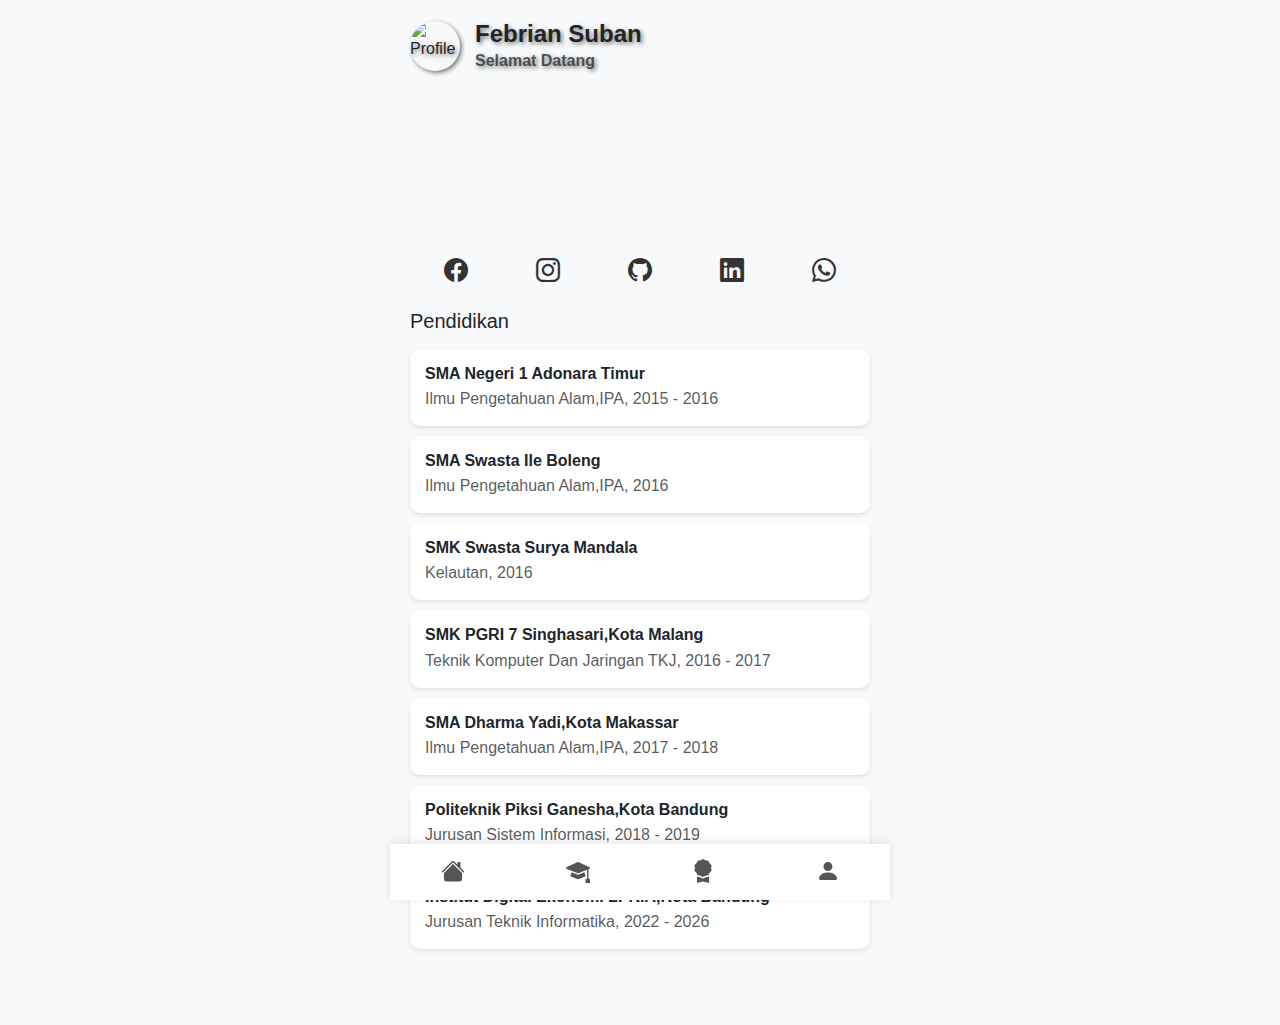
==== pendidikan.html @ 11fcc352 "Add files via upload" ====
<!DOCTYPE html>
<html lang="en">
<head>
    <meta charset="UTF-8">
    <meta name="viewport" content="width=device-width, initial-scale=1.0">
    <title>Febrian Suban - Pendidikan</title>
    <link href="https://cdn.jsdelivr.net/npm/bootstrap@5.3.0-alpha1/dist/css/bootstrap.min.css" rel="stylesheet">
    <link rel="stylesheet" href="https://cdn.jsdelivr.net/npm/bootstrap-icons@1.10.3/font/bootstrap-icons.css">
    <style>
        body {
            font-family: Arial, sans-serif;
            max-width: 500px;
            margin: 0 auto;
            padding: 20px;
            background-color: #f8f9fa;
            transition: background-color 0.3s ease-in-out;
        }
        body:hover {
            background-color: #e9ecef;
        }
        .header {
            display: flex;
            align-items: center;
            margin-bottom: 20px;
            text-shadow: 2px 2px 4px rgba(0, 0, 0, 0.5);
            transition: text-shadow 0.3s ease-in-out;
        }
        .header:hover {
            text-shadow: 2px 2px 8px rgba(0, 0, 0, 0.7);
        }
        .header img {
            width: 50px;
            height: 50px;
            border-radius: 50%;
            margin-right: 15px;
            box-shadow: 2px 2px 4px rgba(0, 0, 0, 0.5);
            transition: box-shadow 0.3s ease-in-out;
        }
        .header img:hover {
            box-shadow: 2px 2px 8px rgba(0, 0, 0, 0.7);
        }
        .profile-card {
            background: url('img/Blue Modern Web Designer Twitter Header.png') no-repeat center center;
            background-size: cover;
            color: white;
            padding: 70px;
            border-radius: 10px;
            text-align: center;
            margin-bottom: 20px;
            transition: transform 0.3s ease-in-out, background-size 0.3s ease-in-out;
        }
        .profile-card:hover {
            transform: scale(1.05);
            background-size: 110%;
        }
        .profile-card img {
            width: 80px;
            height: 80px;
            border-radius: 50%;
            border: 2px solid white;
            margin-bottom: 10px;
            transition: border 0.3s ease-in-out;
        }
        .profile-card img:hover {
            border: 2px solid #f8f9fa;
        }
        .social-media {
            display: flex;
            justify-content: space-around;
            align-items: center;
            margin-bottom: 20px;
            transition: transform 0.3s ease-in-out;
        }
        .social-media:hover {
            transform: scale(1.1);
        }
        .social-media i {
            font-size: 24px;
            color: #333;
            transition: transform 0.3s ease-in-out;
        }
        .social-media i:hover {
            transform: rotate(360deg);
        }
        .education-list {
            list-style-type: none;
            padding: 0;
        }
        .education-item {
            background-color: white;
            border-radius: 10px;
            padding: 15px;
            margin-bottom: 10px;
            box-shadow: 0 2px 4px rgba(0, 0, 0, 0.1);
            transition: transform 0.3s ease-in-out;
        }
        .education-item:hover {
            transform: scale(1.05);
        }
        .footer {
            position: fixed;
            bottom: 0;
            left: 0;
            right: 0;
            background-color: white;
            display: flex;
            justify-content: space-around;
            padding: 10px 0;
            box-shadow: 0 -2px 10px rgba(0,0,0,0.1);
            width: 100%;
            max-width: 500px; /* Match the max-width of the body */
            margin: 0 auto; /* Center the footer */
            transition: transform 0.3s ease-in-out;
        }

        .footer:hover {
            transform: translateY(-10px);
        }

        .footer i {
            font-size: 20px; /* Slightly reduce icon size for mobile */
            color: #555; /* Adjust color to match the image */
        }

        /* Add padding to the bottom of the body to prevent content from being hidden behind the footer */
        body {
            padding-bottom: 60px;
        }
    </style>
</head>
<body>
    <div class="header">
        <img src="img/f5.jpg" alt="Profile">
        <div>
            <h1 class="fs-4 mb-0"><b>Febrian Suban</b></h1>
            <p class="text-muted mb-0"><b>Selamat Datang</b></p>
        </div>
    </div>
    
    <div class="profile-card">
    </div>

    <div class="social-media">
        <i class="bi bi-facebook fs-4"></i>
        <i class="bi bi-instagram fs-4"></i>
        <i class="bi bi-github fs-4"></i>
        <i class="bi bi-linkedin fs-4"></i>
        <i class="bi bi-whatsapp fs-4"></i>
    </div>

    <h3 class="fs-5 mb-3">Pendidikan</h3>
    <ul class="education-list">
        <li class="education-item">
            <h4 class="fs-6 mb-1"><b>SMA Negeri 1 Adonara Timur</b></h4>
            <p class="text-muted mb-0">Ilmu Pengetahuan Alam,IPA, 2015 - 2016</p>
        </li>
        <li class="education-item">
            <h4 class="fs-6 mb-1"><b>SMA Swasta Ile Boleng</b></h4>
            <p class="text-muted mb-0">Ilmu Pengetahuan Alam,IPA, 2016</p>
        </li>
        <li class="education-item">
            <h4 class="fs-6 mb-1"><b>SMK Swasta Surya Mandala</b></h4>
            <p class="text-muted mb-0">Kelautan, 2016</p>
        </li>
        <li class="education-item">
            <h4 class="fs-6 mb-1"><b>SMK PGRI 7 Singhasari,Kota Malang </b></h4>
            <p class="text-muted mb-0">Teknik Komputer Dan Jaringan TKJ, 2016 - 2017</p>
        </li>
        <li class="education-item">
            <h4 class="fs-6 mb-1"><b>SMA Dharma Yadi,Kota Makassar </b></h4>
            <p class="text-muted mb-0">Ilmu Pengetahuan Alam,IPA, 2017 - 2018</p>
        </li>
        <li class="education-item">
            <h4 class="fs-6 mb-1"><b>Politeknik Piksi Ganesha,Kota Bandung </b></h4>
            <p class="text-muted mb-0">Jurusan Sistem Informasi, 2018 - 2019</p>
        </li>
        <li class="education-item">
            <h4 class="fs-6 mb-1"><b>Institut Digital Ekonomi LPKIA,Kota Bandung </b></h4>
            <p class="text-muted mb-0">Jurusan Teknik Informatika, 2022 - 2026</p>
        </li>
    </ul>

    <div class="footer">
        <a href="index.html"><i class="bi bi-house-fill fs-4"></i></a>
        <a href="pendidikan.html"><i class="bi bi-mortarboard-fill fs-4"></i></a>
        <a href="sertifikat.html"><i class="bi bi-award-fill fs-4"></i></a>
        <a href="tentang.html"><i class="bi bi-person-fill fs-4"></i></a>
    </div>

    <script src="https://cdn.jsdelivr.net/npm/bootstrap@5.3.0-alpha1/dist/js/bootstrap.bundle.min.js"></script>
</body>
</html>
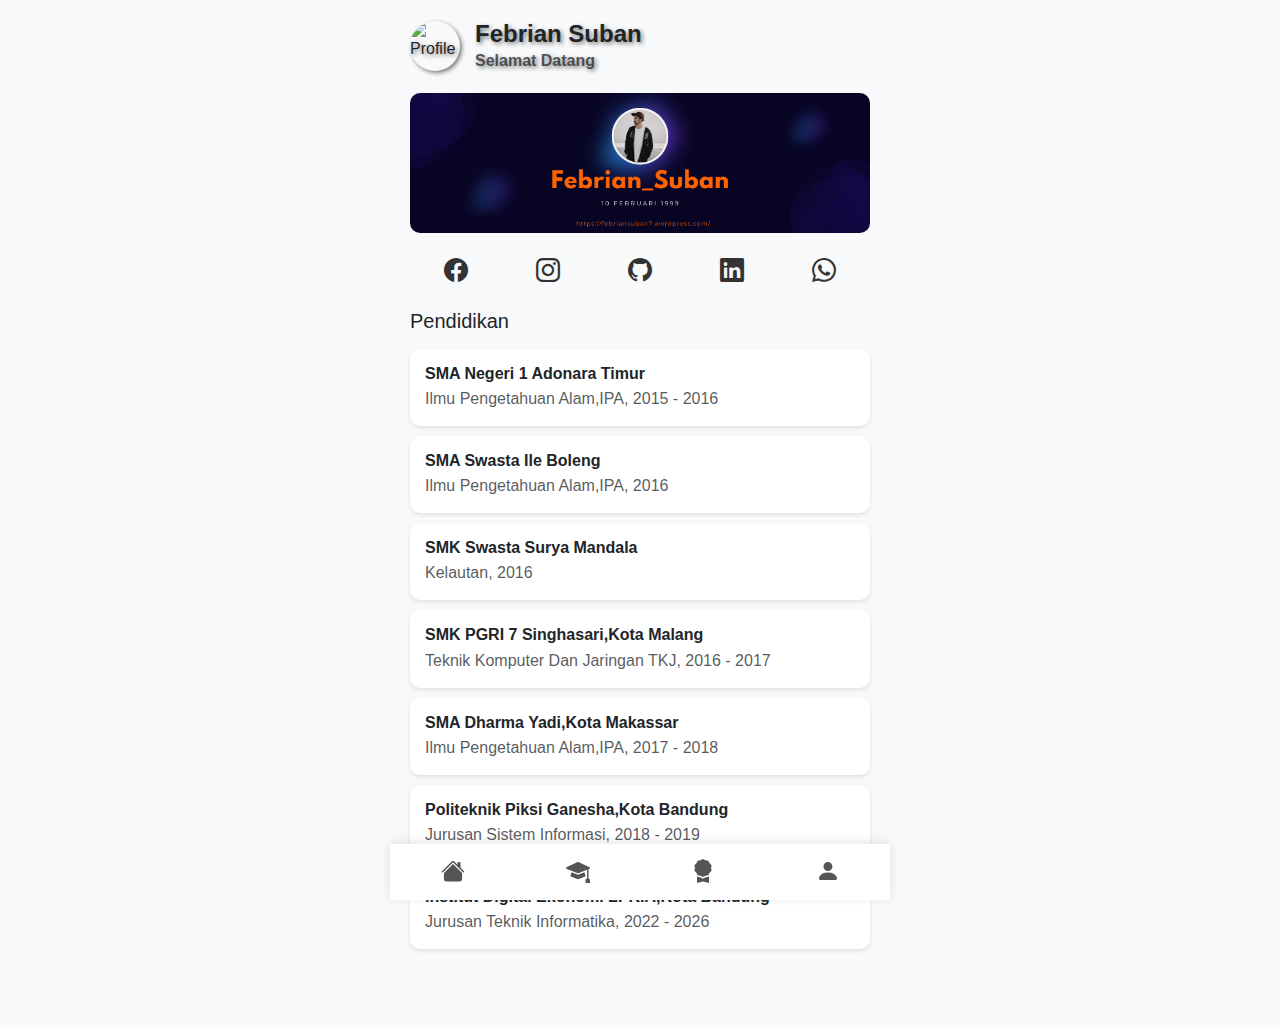
==== commit ba4419db: "Update pendidikan.html" ====
--- a/pendidikan.html
+++ b/pendidikan.html
@@ -40,7 +40,7 @@
             box-shadow: 2px 2px 8px rgba(0, 0, 0, 0.7);
         }
         .profile-card {
-            background: url('img/Blue Modern Web Designer Twitter Header.png') no-repeat center center;
+            background: url('Blue Modern Web Designer Twitter Header.png') no-repeat center center;
             background-size: cover;
             color: white;
             padding: 70px;
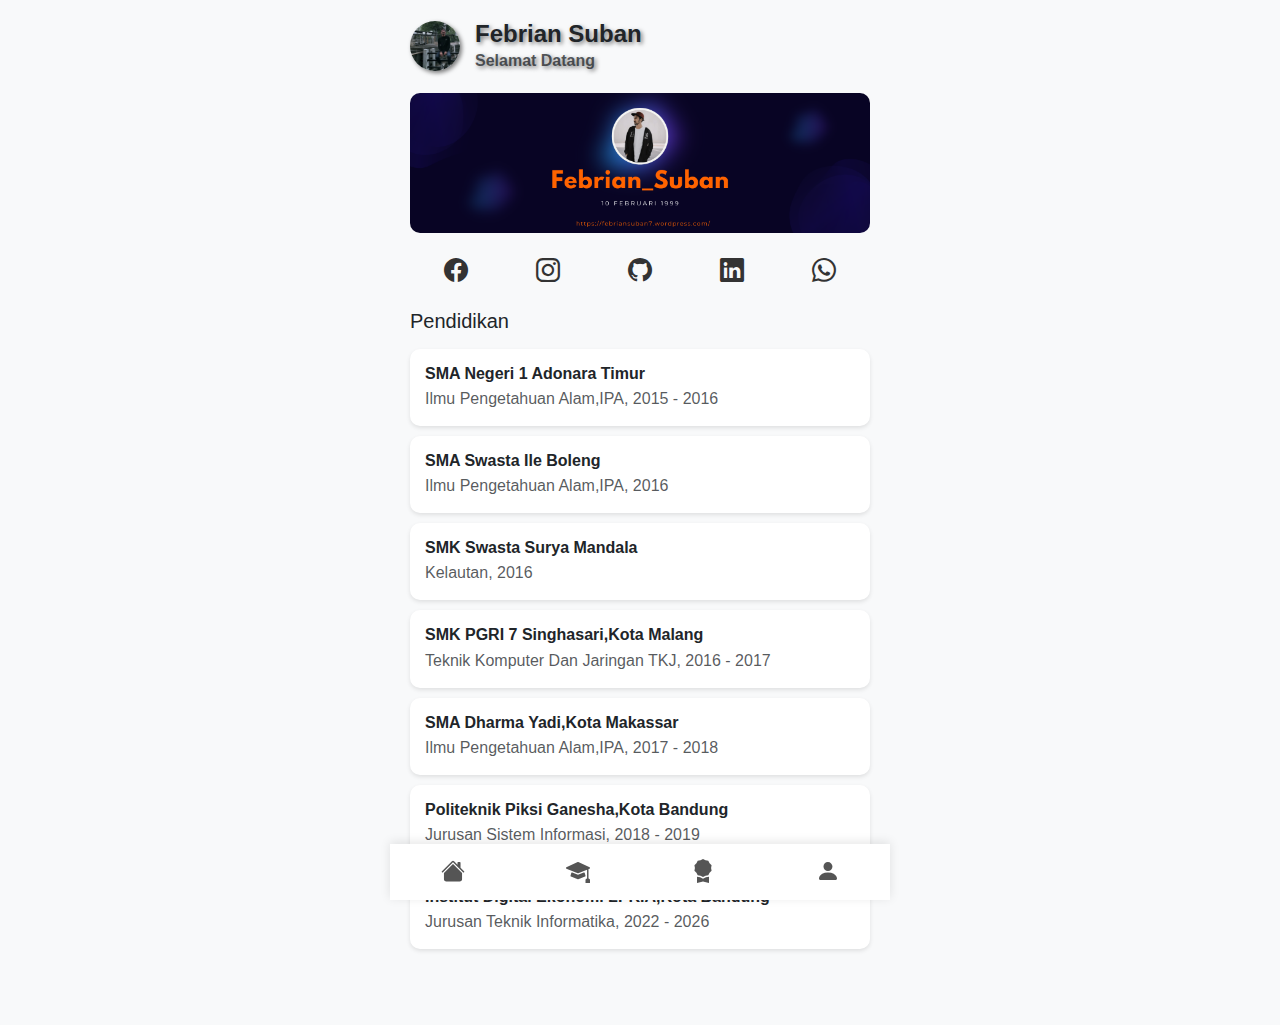
==== commit 20b251a4: "Update pendidikan.html" ====
--- a/pendidikan.html
+++ b/pendidikan.html
@@ -110,7 +110,6 @@
             width: 100%;
             max-width: 500px; /* Match the max-width of the body */
             margin: 0 auto; /* Center the footer */
-            transition: transform 0.3s ease-in-out;
         }
 
         .footer:hover {
@@ -130,7 +129,7 @@
 </head>
 <body>
     <div class="header">
-        <img src="img/f5.jpg" alt="Profile">
+        <img src="f5.jpg" alt="Profile">
         <div>
             <h1 class="fs-4 mb-0"><b>Febrian Suban</b></h1>
             <p class="text-muted mb-0"><b>Selamat Datang</b></p>
